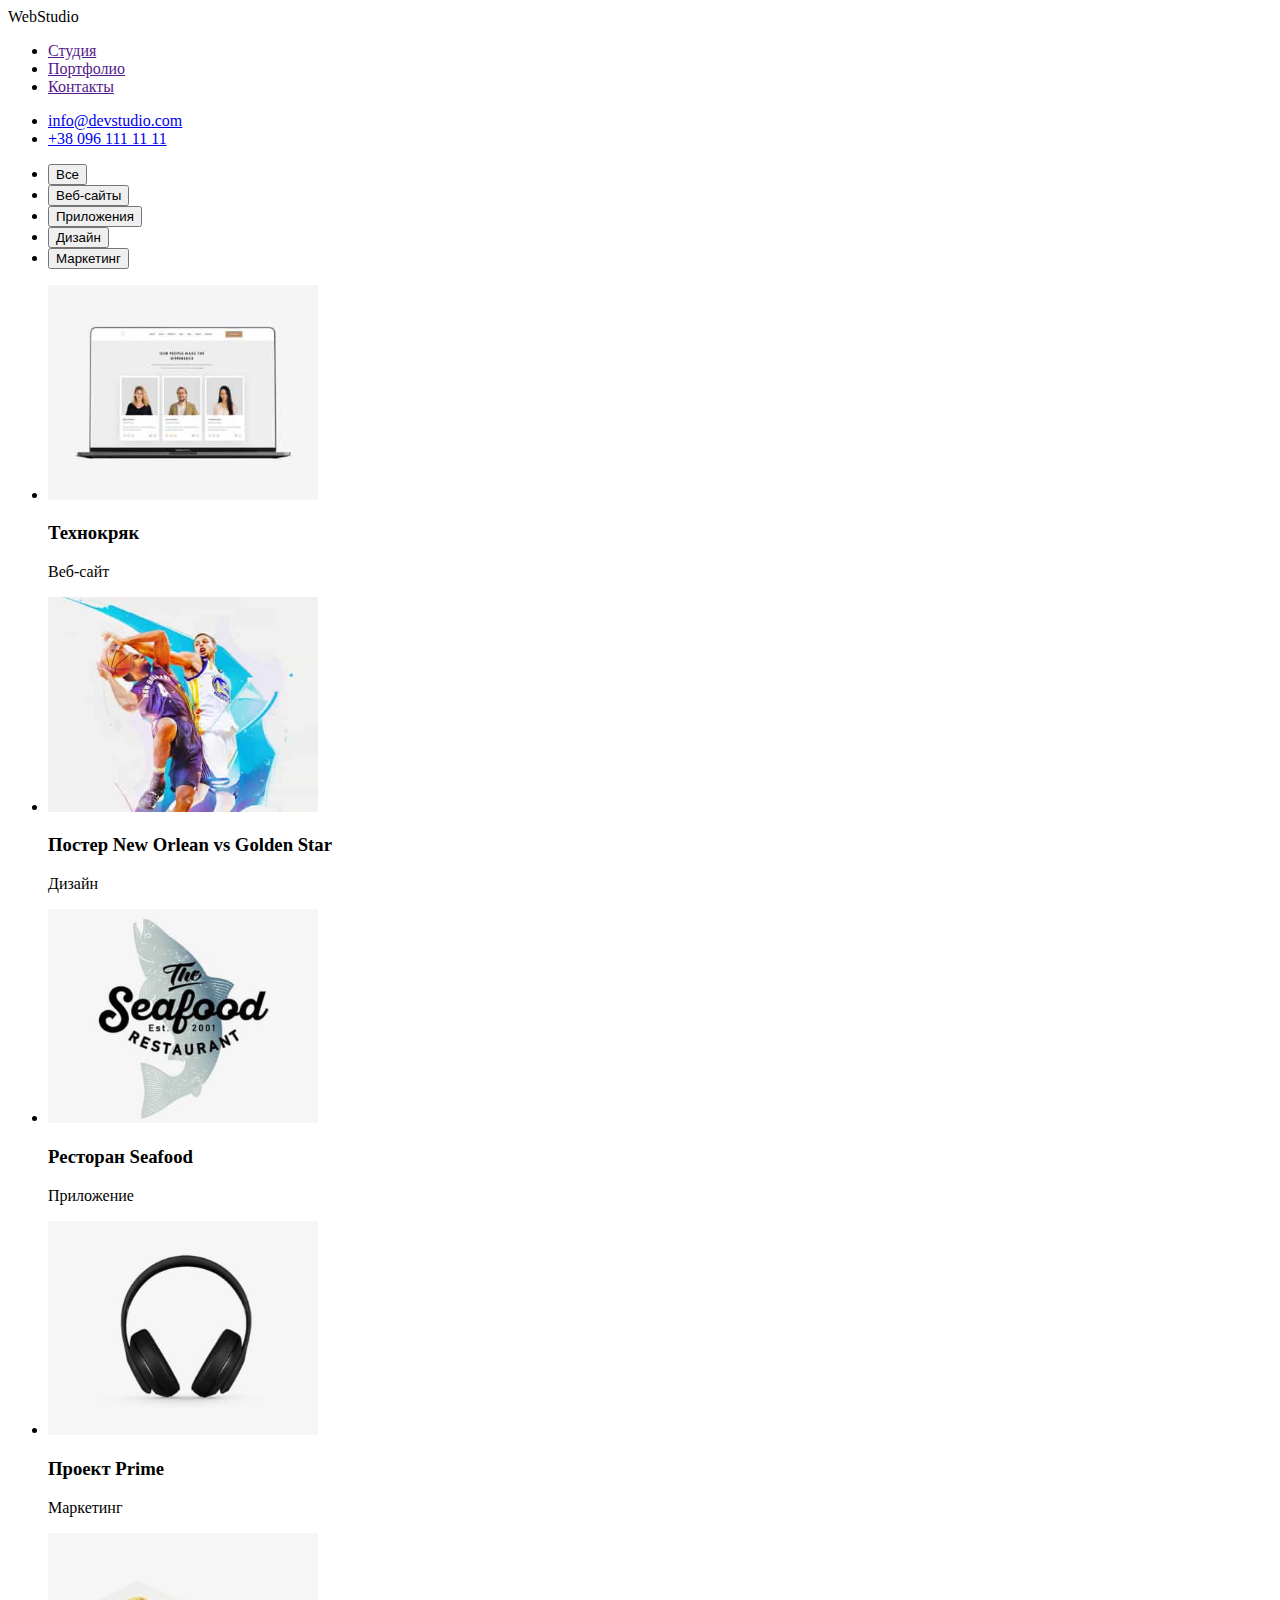
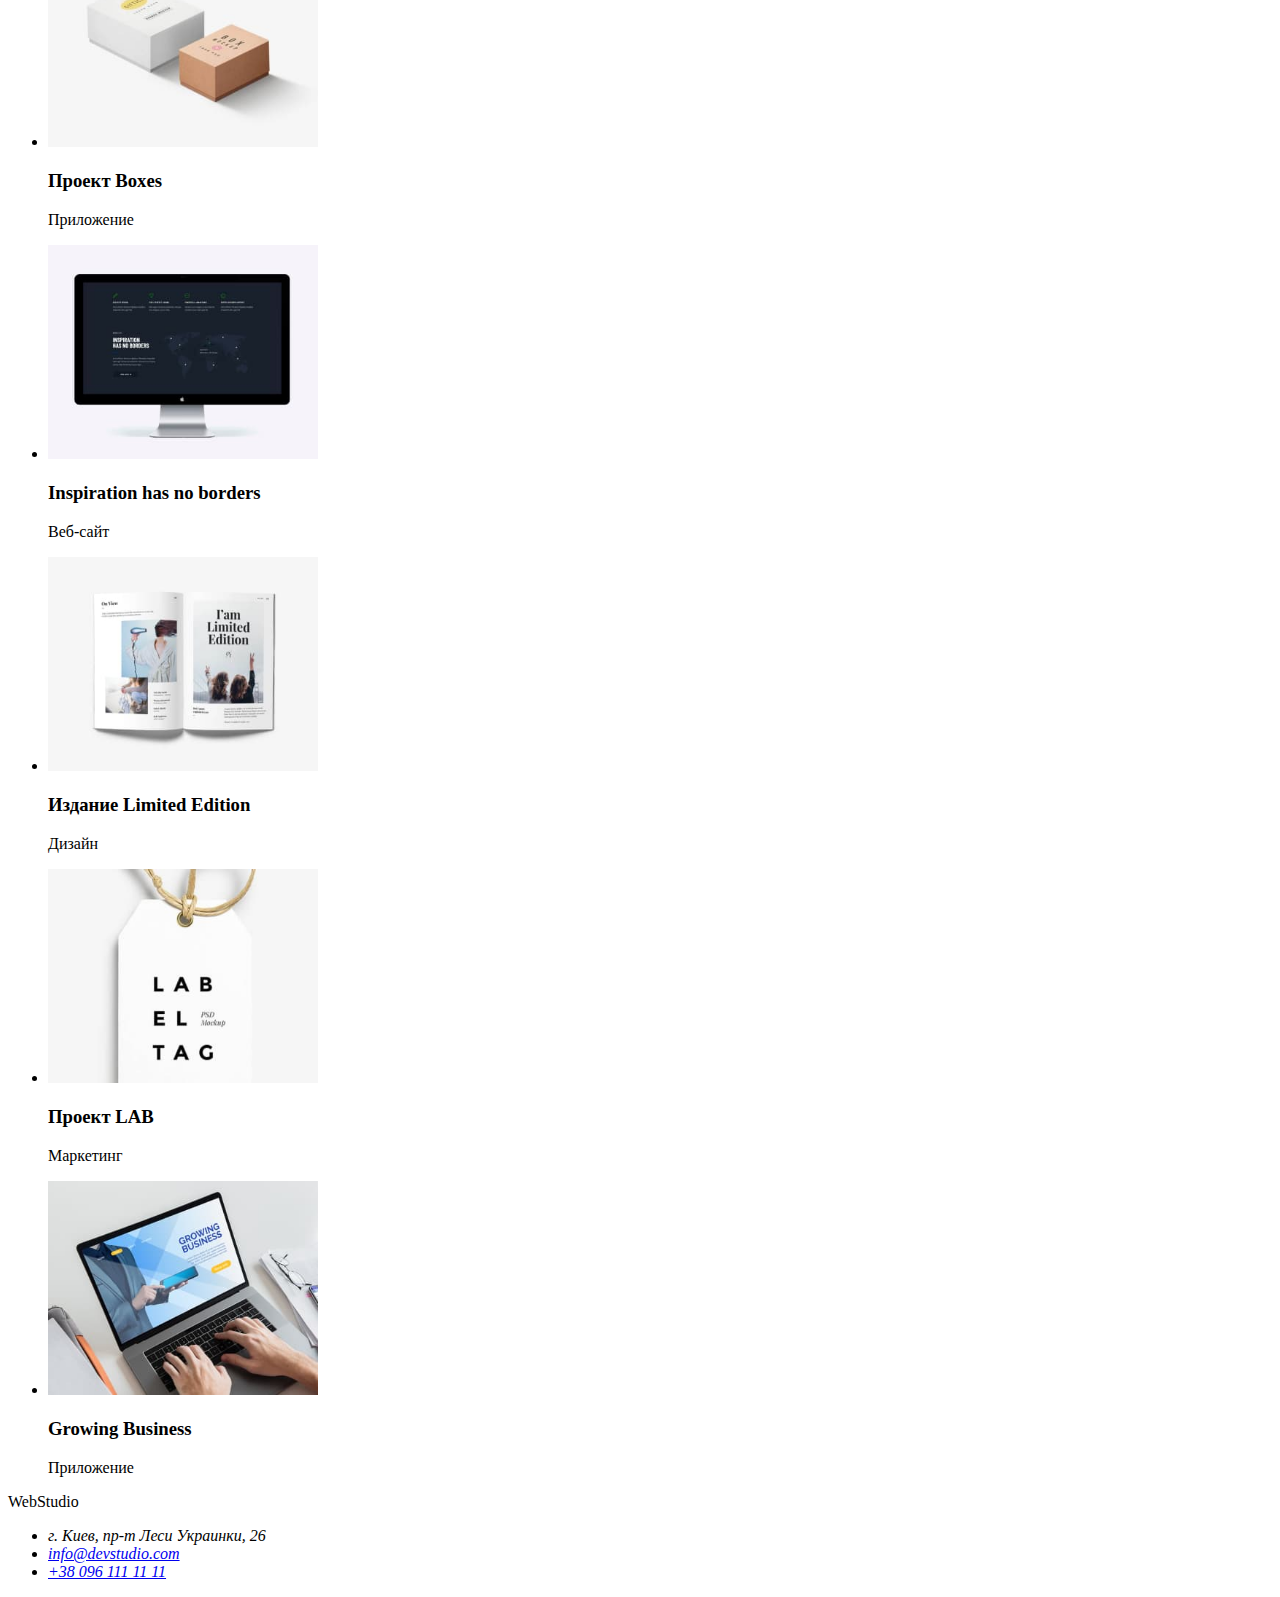
==== portfolio.html @ 431fdb46 "add images" ====
<!DOCTYPE html>
<html lang="ru">
  <head>
    <meta charset="UTF-8" />
    <meta http-equiv="X-UA-Compatible" content="IE=edge" />
    <meta name="viewport" content="width=device-width, initial-scale=1.0" />
    <title>Portfolio</title>
  </head>
  <body>
    <header>
      <a>WebStudio</a>
      <nav>
        <ul>
          <li>
            <a href="">Студия</a>
          </li>
          <li>
            <a href="">Портфолио</a>
          </li>
          <li>
            <a href="">Контакты</a>
          </li>
        </ul>
      </nav>
      <ul>
        <li>
          <a href="mailto:info@devstudio.com">info@devstudio.com</a>
        </li>
        <li>
          <a href="tel:+380961111111"> +38 096 111 11 11</a>
        </li>
      </ul>
    </header>
    <main>
      <section>
        <ul>
          <li><button type="button">Все</button></li>
          <li><button type="button">Веб-сайты</button></li>
          <li><button type="button">Приложения</button></li>
          <li><button type="button">Дизайн</button></li>
          <li><button type="button">Маркетинг</button></li>
        </ul>
      </section>
      <section>
        <ul>
          <li>
            <img src="./images/techcrack.jpg" alt="techcrack" width="270px" />
            <h3>Технокряк</h3>
            <p>Веб-сайт</p>
          </li>
          <li>
            <img src="./images/poster.jpg" alt="poster" width="270px" />
            <h3>Постер New Orlean vs Golden Star</h3>
            <p>Дизайн</p>
          </li>
          <li>
            <img src="./images/seafood.jpg" alt="seafood" width="270px" />
            <h3>Ресторан Seafood</h3>
            <p>Приложение</p>
          </li>
          <li>
            <img src="./images/prime.jpg" alt="prime" width="270px" />
            <h3>Проект Prime</h3>
            <p>Маркетинг</p>
          </li>
          <li>
            <img src="./images/boxes.jpg" alt="boxes" width="270px" />
            <h3>Проект Boxes</h3>
            <p>Приложение</p>
          </li>
          <li>
            <img src="./images/noborders.jpg" alt="noborders" width="270px" />
            <h3>Inspiration has no borders</h3>
            <p>Веб-сайт</p>
          </li>
          <li>
            <img src="./images/limedition.jpg" alt="limedition" width="270px" />
            <h3>Издание Limited Edition</h3>
            <p>Дизайн</p>
          </li>
          <li>
            <img src="./images/lab.jpg" alt="lab" width="270px" />
            <h3>Проект LAB</h3>
            <p>Маркетинг</p>
          </li>
          <li>
            <img src="./images/gbusiness.jpg" alt="gbusiness" width="270px" />
            <h3>Growing Business</h3>
            <p>Приложение</p>
          </li>
        </ul>
      </section>
    </main>
    <footer>
      <a>WebStudio</a>
      <address>
        <ul>
          <li>г. Киев, пр-т Леси Украинки, 26</li>
          <li><a href="mailto:info@devstudio.com">info@devstudio.com</a></li>
          <li><a href="tel:+380961111111"> +38 096 111 11 11</a></li>
        </ul>
      </address>
    </footer>
  </body>
</html>
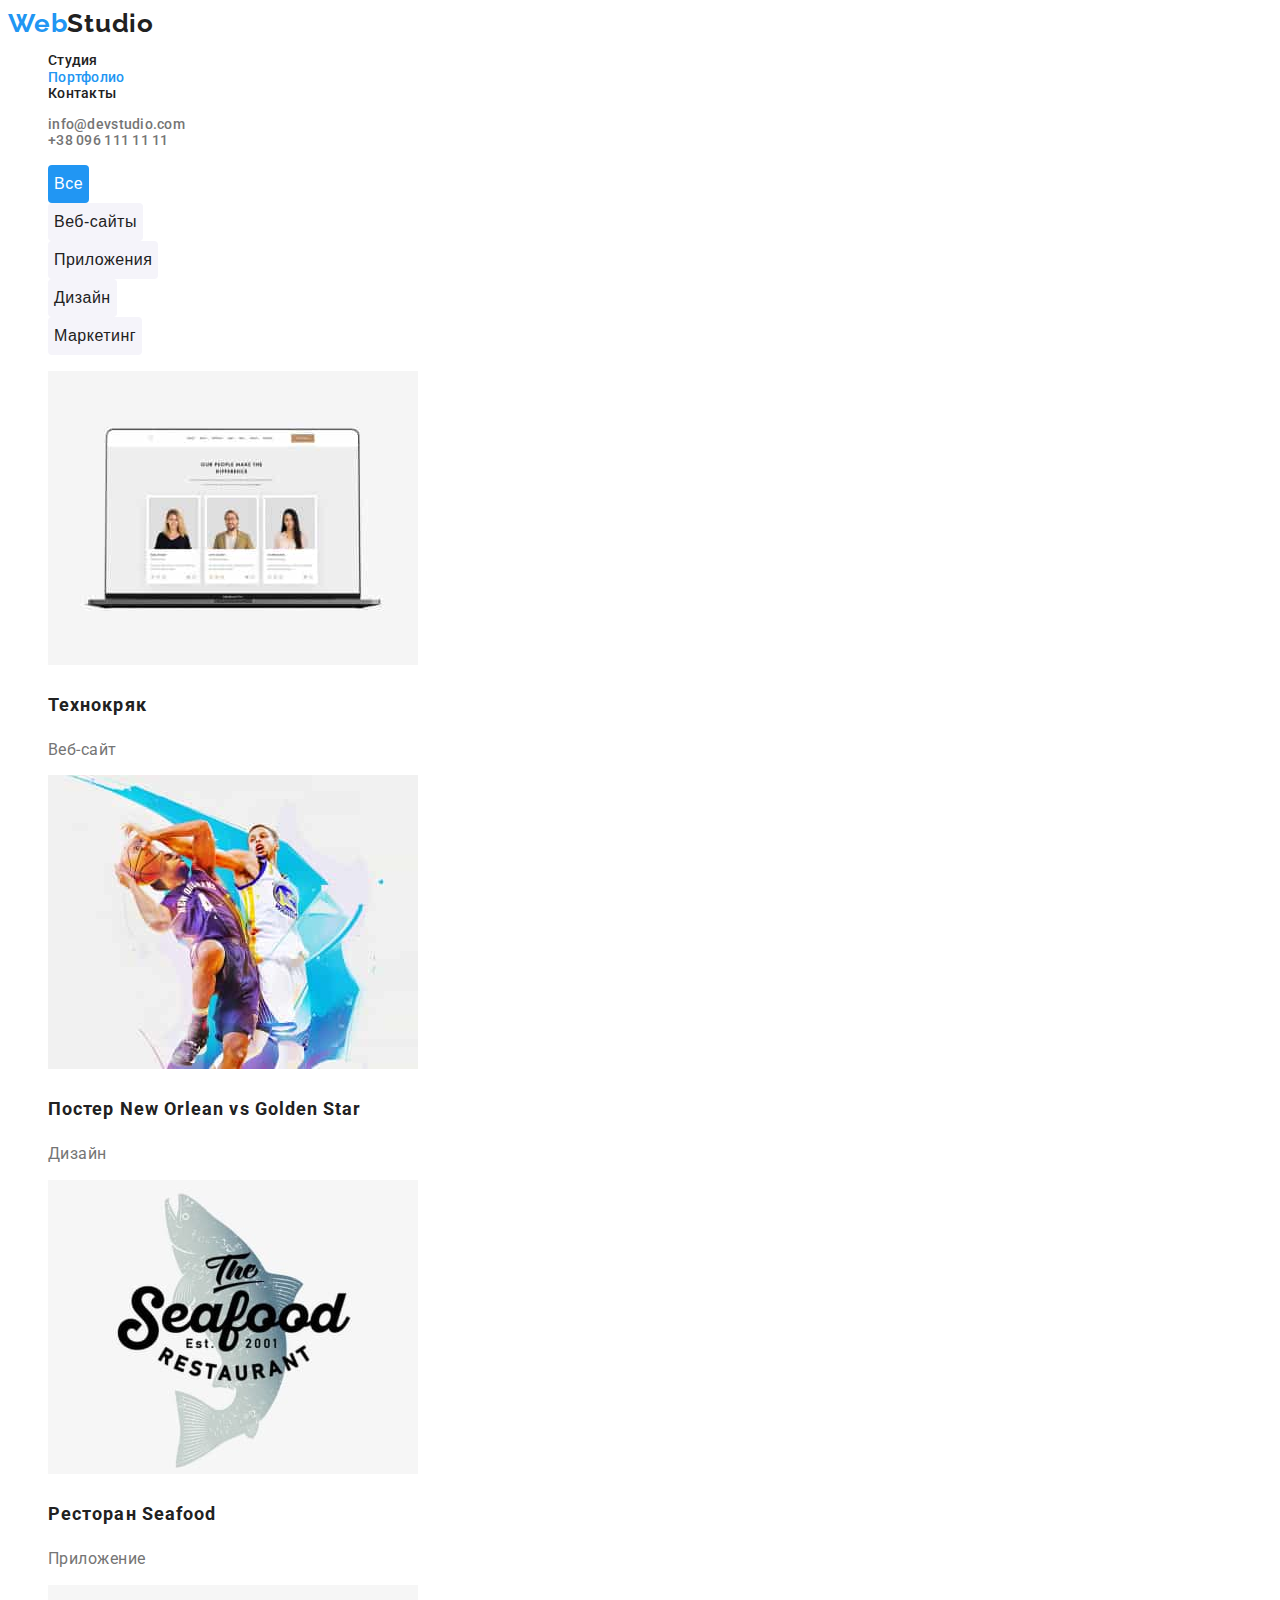
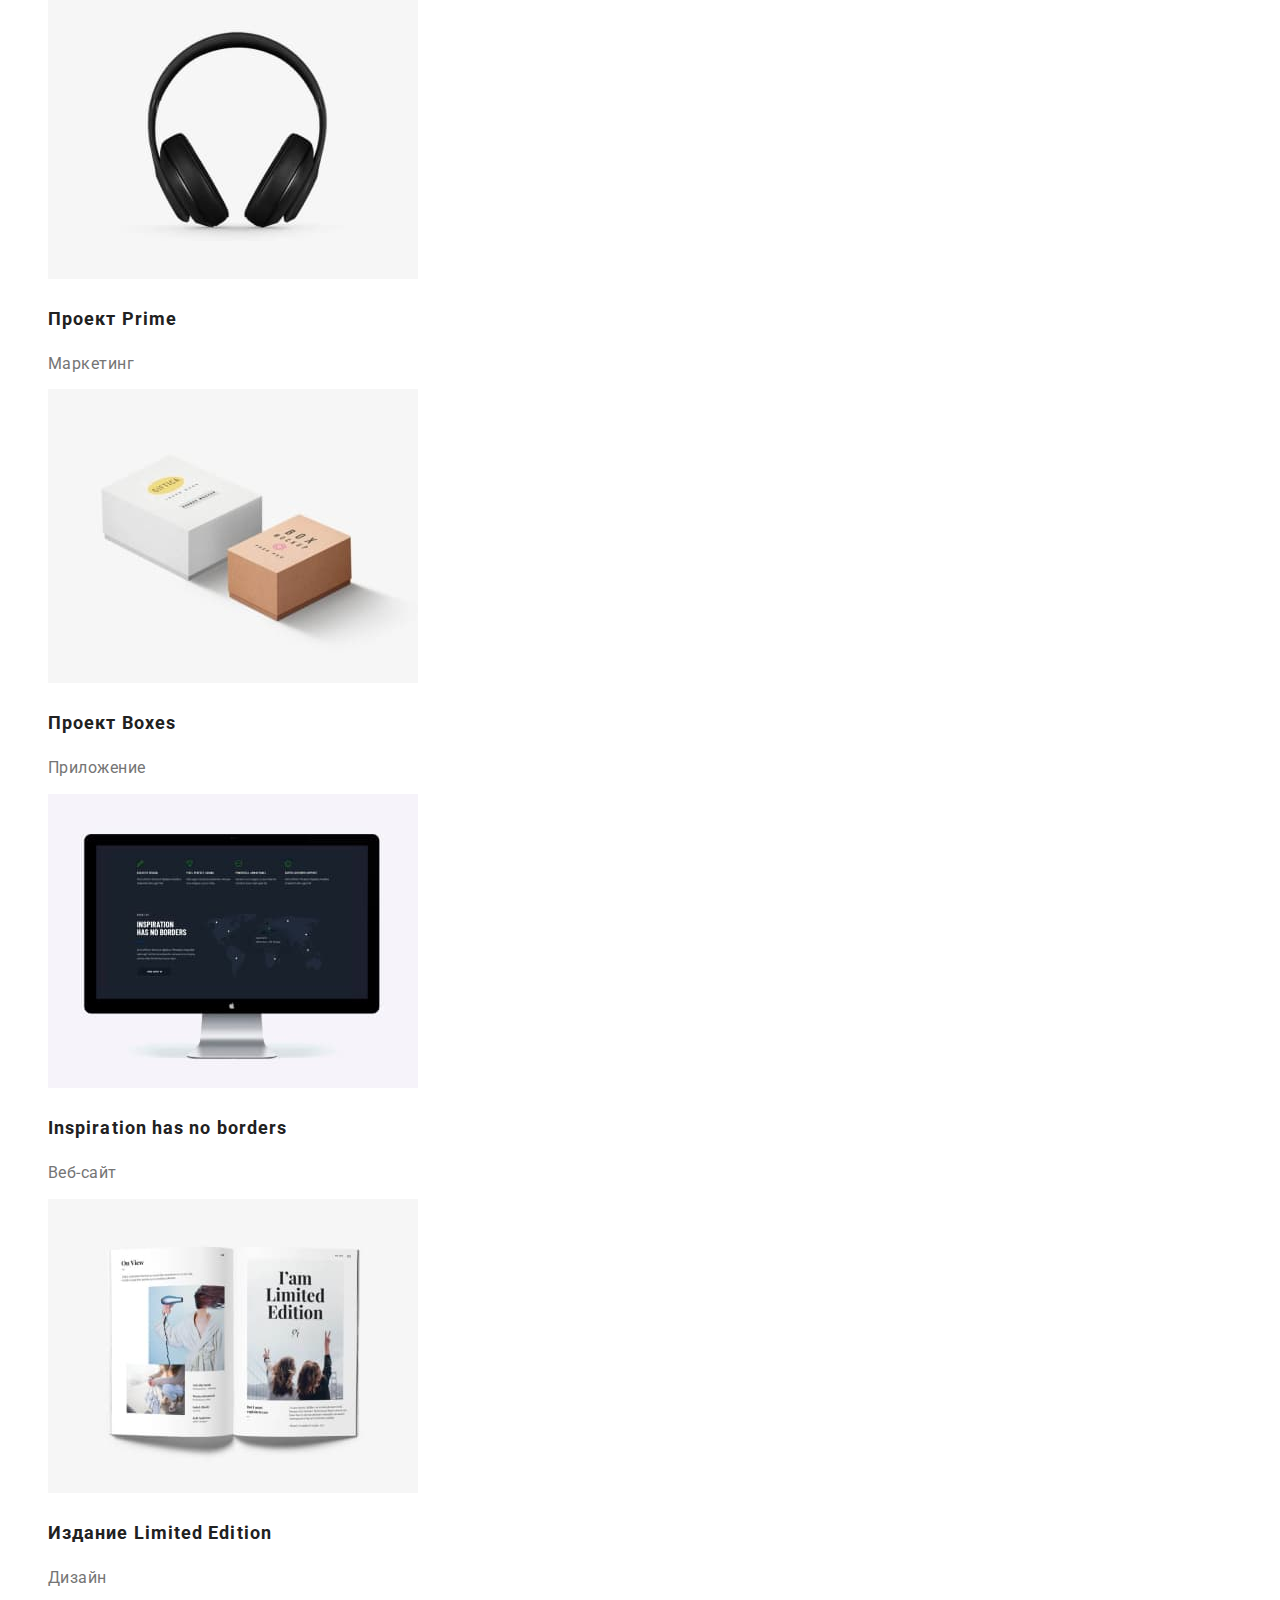
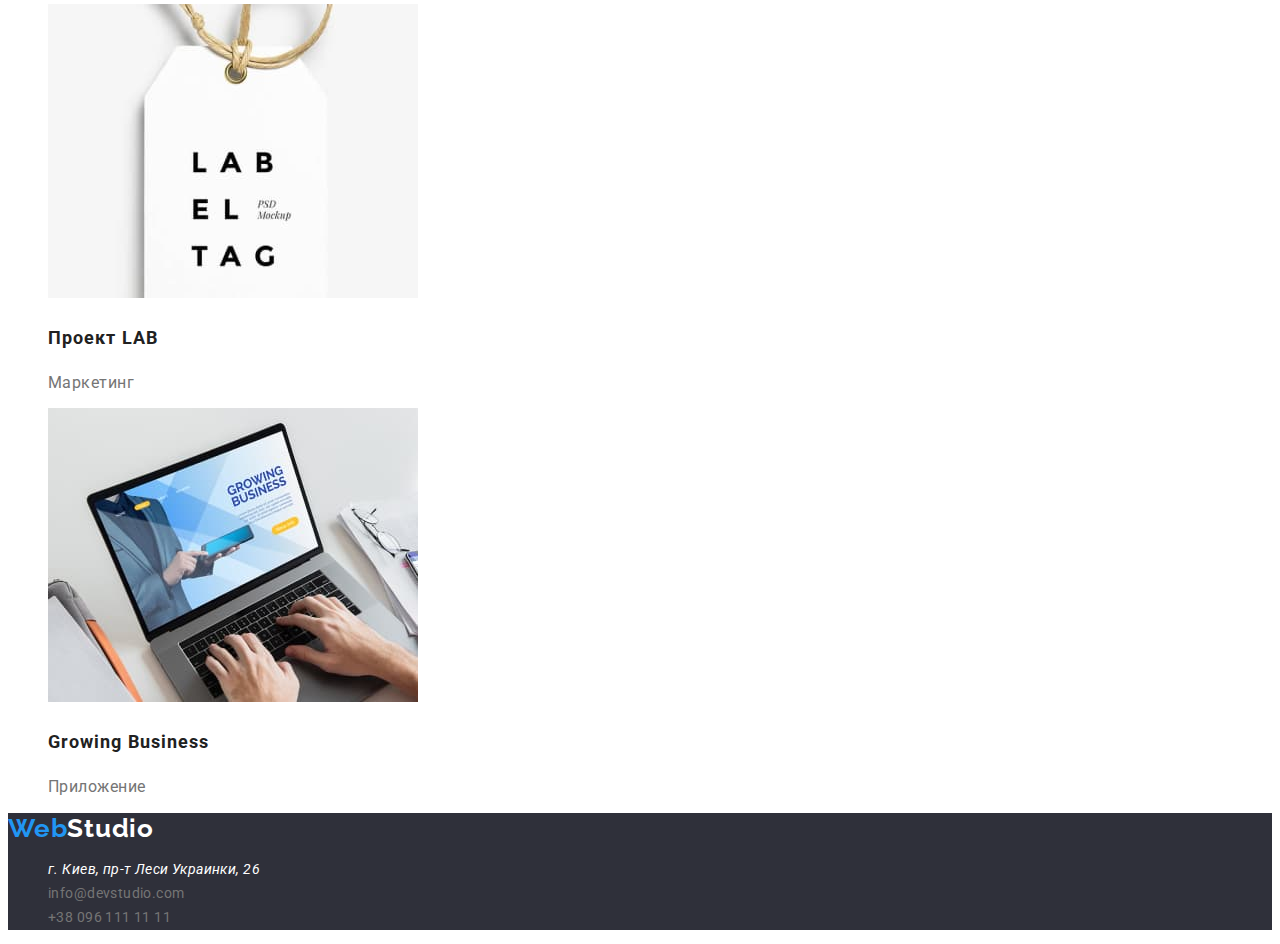
==== commit bc203457: "homework2" ====
--- a/portfolio.html
+++ b/portfolio.html
@@ -5,99 +5,115 @@
     <meta http-equiv="X-UA-Compatible" content="IE=edge" />
     <meta name="viewport" content="width=device-width, initial-scale=1.0" />
     <title>Portfolio</title>
+    <link rel="preconnect" href="https://fonts.gstatic.com" />
+    <link
+      href="https://fonts.googleapis.com/css2?family=Raleway:wght@700&family=Roboto:wght@400;500;700;900&display=swap"
+      rel="stylesheet"
+    />
+    <link rel="stylesheet" href="./css/styles.css" />
   </head>
   <body>
-    <header>
-      <a>WebStudio</a>
+    <header class="header">
+      <a class="logo"><span class="logo-span">Web</span>Studio</a>
       <nav>
-        <ul>
+        <ul class="list nav-list">
           <li>
-            <a href="">Студия</a>
+            <a class="link" href="./index.html">Студия</a>
           </li>
           <li>
-            <a href="">Портфолио</a>
+            <a class="link active" href="./portfolio.html">Портфолио</a>
           </li>
           <li>
-            <a href="">Контакты</a>
+            <a class="link" href="">Контакты</a>
           </li>
         </ul>
       </nav>
-      <ul>
+      <ul class="list media-list">
         <li>
-          <a href="mailto:info@devstudio.com">info@devstudio.com</a>
+          <a class="link" href="mailto:info@devstudio.com"
+            >info@devstudio.com</a
+          >
         </li>
         <li>
-          <a href="tel:+380961111111"> +38 096 111 11 11</a>
+          <a class="link" href="tel:+380961111111"> +38 096 111 11 11</a>
         </li>
       </ul>
     </header>
     <main>
+      <!-- <h1>Portfolio</h1> -->
       <section>
-        <ul>
-          <li><button type="button">Все</button></li>
-          <li><button type="button">Веб-сайты</button></li>
-          <li><button type="button">Приложения</button></li>
-          <li><button type="button">Дизайн</button></li>
-          <li><button type="button">Маркетинг</button></li>
+        <ul class="list">
+          <li><button class="filter filter-all" type="button">Все</button></li>
+          <li><button class="filter" type="button">Веб-сайты</button></li>
+          <li><button class="filter" type="button">Приложения</button></li>
+          <li><button class="filter" type="button">Дизайн</button></li>
+          <li><button class="filter" type="button">Маркетинг</button></li>
         </ul>
       </section>
       <section>
-        <ul>
+        <!-- <h2>Projects</h2> -->
+        <ul class="list">
           <li>
-            <img src="./images/techcrack.jpg" alt="techcrack" width="270px" />
-            <h3>Технокряк</h3>
-            <p>Веб-сайт</p>
+            <img src="./images/techcrack.jpg" alt="techcrack" width="370px" />
+            <h3 class="project-title">Технокряк</h3>
+            <p class="project-type">Веб-сайт</p>
           </li>
           <li>
-            <img src="./images/poster.jpg" alt="poster" width="270px" />
-            <h3>Постер New Orlean vs Golden Star</h3>
-            <p>Дизайн</p>
+            <img src="./images/poster.jpg" alt="poster" width="370px" />
+            <h3 class="project-title">Постер New Orlean vs Golden Star</h3>
+            <p class="project-type">Дизайн</p>
           </li>
           <li>
-            <img src="./images/seafood.jpg" alt="seafood" width="270px" />
-            <h3>Ресторан Seafood</h3>
-            <p>Приложение</p>
+            <img src="./images/seafood.jpg" alt="seafood" width="370px" />
+            <h3 class="project-title">Ресторан Seafood</h3>
+            <p class="project-type">Приложение</p>
           </li>
           <li>
-            <img src="./images/prime.jpg" alt="prime" width="270px" />
-            <h3>Проект Prime</h3>
-            <p>Маркетинг</p>
+            <img src="./images/prime.jpg" alt="prime" width="370px" />
+            <h3 class="project-title">Проект Prime</h3>
+            <p class="project-type">Маркетинг</p>
           </li>
           <li>
-            <img src="./images/boxes.jpg" alt="boxes" width="270px" />
-            <h3>Проект Boxes</h3>
-            <p>Приложение</p>
+            <img src="./images/boxes.jpg" alt="boxes" width="370px" />
+            <h3 class="project-title">Проект Boxes</h3>
+            <p class="project-type">Приложение</p>
           </li>
           <li>
-            <img src="./images/noborders.jpg" alt="noborders" width="270px" />
-            <h3>Inspiration has no borders</h3>
-            <p>Веб-сайт</p>
+            <img src="./images/noborders.jpg" alt="noborders" width="370px" />
+            <h3 class="project-title">Inspiration has no borders</h3>
+            <p class="project-type">Веб-сайт</p>
           </li>
           <li>
-            <img src="./images/limedition.jpg" alt="limedition" width="270px" />
-            <h3>Издание Limited Edition</h3>
-            <p>Дизайн</p>
+            <img src="./images/limedition.jpg" alt="limedition" width="370px" />
+            <h3 class="project-title">Издание Limited Edition</h3>
+            <p class="project-type">Дизайн</p>
           </li>
           <li>
-            <img src="./images/lab.jpg" alt="lab" width="270px" />
-            <h3>Проект LAB</h3>
-            <p>Маркетинг</p>
+            <img src="./images/lab.jpg" alt="lab" width="370px" />
+            <h3 class="project-title">Проект LAB</h3>
+            <p class="project-type">Маркетинг</p>
           </li>
           <li>
-            <img src="./images/gbusiness.jpg" alt="gbusiness" width="270px" />
-            <h3>Growing Business</h3>
-            <p>Приложение</p>
+            <img src="./images/gbusiness.jpg" alt="gbusiness" width="370px" />
+            <h3 class="project-title">Growing Business</h3>
+            <p class="project-type">Приложение</p>
           </li>
         </ul>
       </section>
     </main>
-    <footer>
-      <a>WebStudio</a>
+    <footer class="contacts">
+      <a class="logo"><span class="logo-span">Web</span>Studio</a>
       <address>
-        <ul>
+        <ul class="list address-list">
           <li>г. Киев, пр-т Леси Украинки, 26</li>
-          <li><a href="mailto:info@devstudio.com">info@devstudio.com</a></li>
-          <li><a href="tel:+380961111111"> +38 096 111 11 11</a></li>
+          <li>
+            <a class="link" href="mailto:info@devstudio.com"
+              >info@devstudio.com</a
+            >
+          </li>
+          <li>
+            <a class="link" href="tel:+380961111111"> +38 096 111 11 11</a>
+          </li>
         </ul>
       </address>
     </footer>
--- a/css/styles.css
+++ b/css/styles.css
@@ -0,0 +1,166 @@
+/* variables  */
+:root {
+  --accent-color: #2196f3;
+  --white-color: #ffffff;
+  --main-text-color: #212121;
+  --text-color: #757575;
+  --background-dark-color: #2f303a;
+  --background-light-color: #f5f4fa;
+  --main-font: Roboto, sans-serif;
+  --accent-font: Raleway, sans-serif;
+}
+body {
+  font-family: var(--main-font);
+  font-style: normal;
+  color: var(--main-text-color);
+}
+.header .nav-list .active {
+  color: var(--accent-color);
+}
+.list {
+  list-style: none;
+}
+.link {
+  text-decoration: none;
+}
+.section-title {
+  font-weight: bold;
+  font-size: 36px;
+  line-height: 1.171;
+  letter-spacing: 0.03em;
+}
+
+/* HEADER STYLE */
+.header {
+  background: var(--white-color);
+}
+.logo {
+  font-family: var(--accent-font);
+  font-size: 26px;
+  font-weight: bold;
+  line-height: 1.173;
+  letter-spacing: 0.03em;
+}
+.logo-span {
+  color: var(--accent-color);
+}
+.header .list {
+  font-weight: 500;
+  font-size: 14px;
+  line-height: 1.172;
+  letter-spacing: 0.02em;
+  cursor: pointer;
+}
+.nav-list .link {
+  color: var(--main-text-color);
+}
+.media-list .link {
+  color: var(--text-color);
+}
+.header .link:hover,
+.header .link:focus {
+  color: var(--accent-color);
+}
+/* Hero section */
+.hero {
+  background: var(--background-dark-color);
+  color: var(--white-color);
+}
+.hero-title {
+  font-weight: 900;
+  font-size: 44px;
+  line-height: 1.362;
+  letter-spacing: 0.06em;
+  text-transform: uppercase;
+}
+.hero .sign-button {
+  background-color: var(--accent-color);
+  color: var(--white-color);
+  font-weight: bold;
+  font-size: 16px;
+
+  line-height: 1.875;
+  letter-spacing: 0.06em;
+  cursor: pointer;
+}
+
+/* Service style*/
+.service .title {
+  font-weight: bold;
+  font-size: 14px;
+  line-height: 1.172;
+  letter-spacing: 0.03em;
+  text-transform: uppercase;
+}
+.service-text {
+  color: var(--text-color);
+  font-size: 14px;
+  line-height: 1.714;
+  letter-spacing: 0.03em;
+}
+
+/*TEAM STYLE */
+.team {
+  background: var(--background-light-color);
+}
+.member-name {
+  font-weight: 500;
+  font-size: 16px;
+  line-height: 1.171;
+  letter-spacing: 0.03em;
+}
+.member-position,
+.project-type {
+  color: var(--text-color);
+  font-size: 16px;
+  line-height: 1.171;
+  letter-spacing: 0.03em;
+}
+/* buttons filters */
+.filter {
+  background: #f5f4fa;
+  border-radius: 4px;
+  border-width: 0px;
+  color: var(--main-text-color);
+  font-weight: 500;
+  font-size: 16px;
+  line-height: 1.625;
+  letter-spacing: 0.03em;
+  height: 38px;
+}
+.filter-all {
+  background: var(--accent-color);
+  color: var(--white-color);
+}
+
+.filter:hover {
+  border-width: 2px;
+  border-color: var(--accent-color);
+}
+/* Projects */
+.project-title {
+  font-weight: bold;
+  font-size: 18px;
+  line-height: 2;
+  letter-spacing: 0.06em;
+}
+/*CONTACTS STYLE */
+.contacts {
+  background: var(--background-dark-color);
+  color: var(--white-color);
+}
+.address-list {
+  font-size: 14px;
+  line-height: 1.714;
+  letter-spacing: 0.03em;
+}
+.address-list .link {
+  font-style: normal;
+  color: var(--white-color);
+}
+.address-list .link {
+  color: var(--text-color);
+}
+.address-list .link:hover {
+  color: var(--white-color);
+}
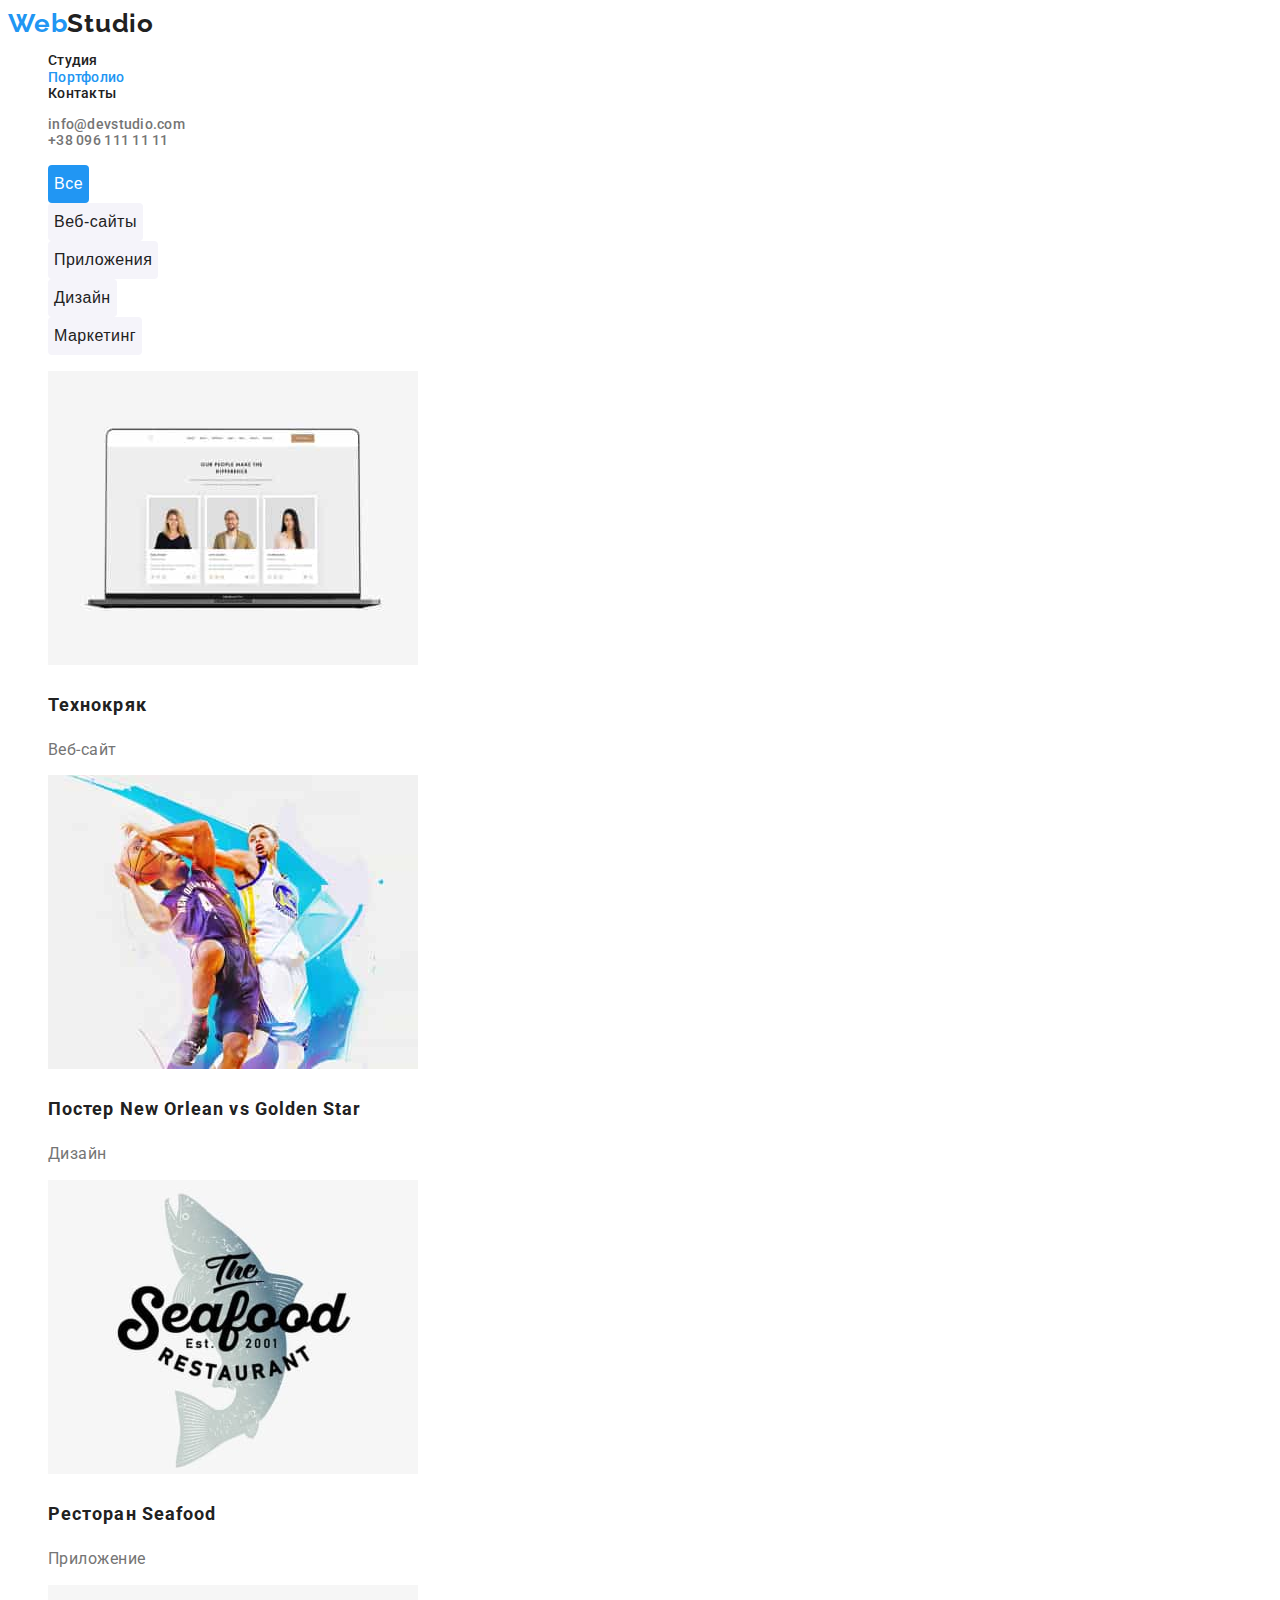
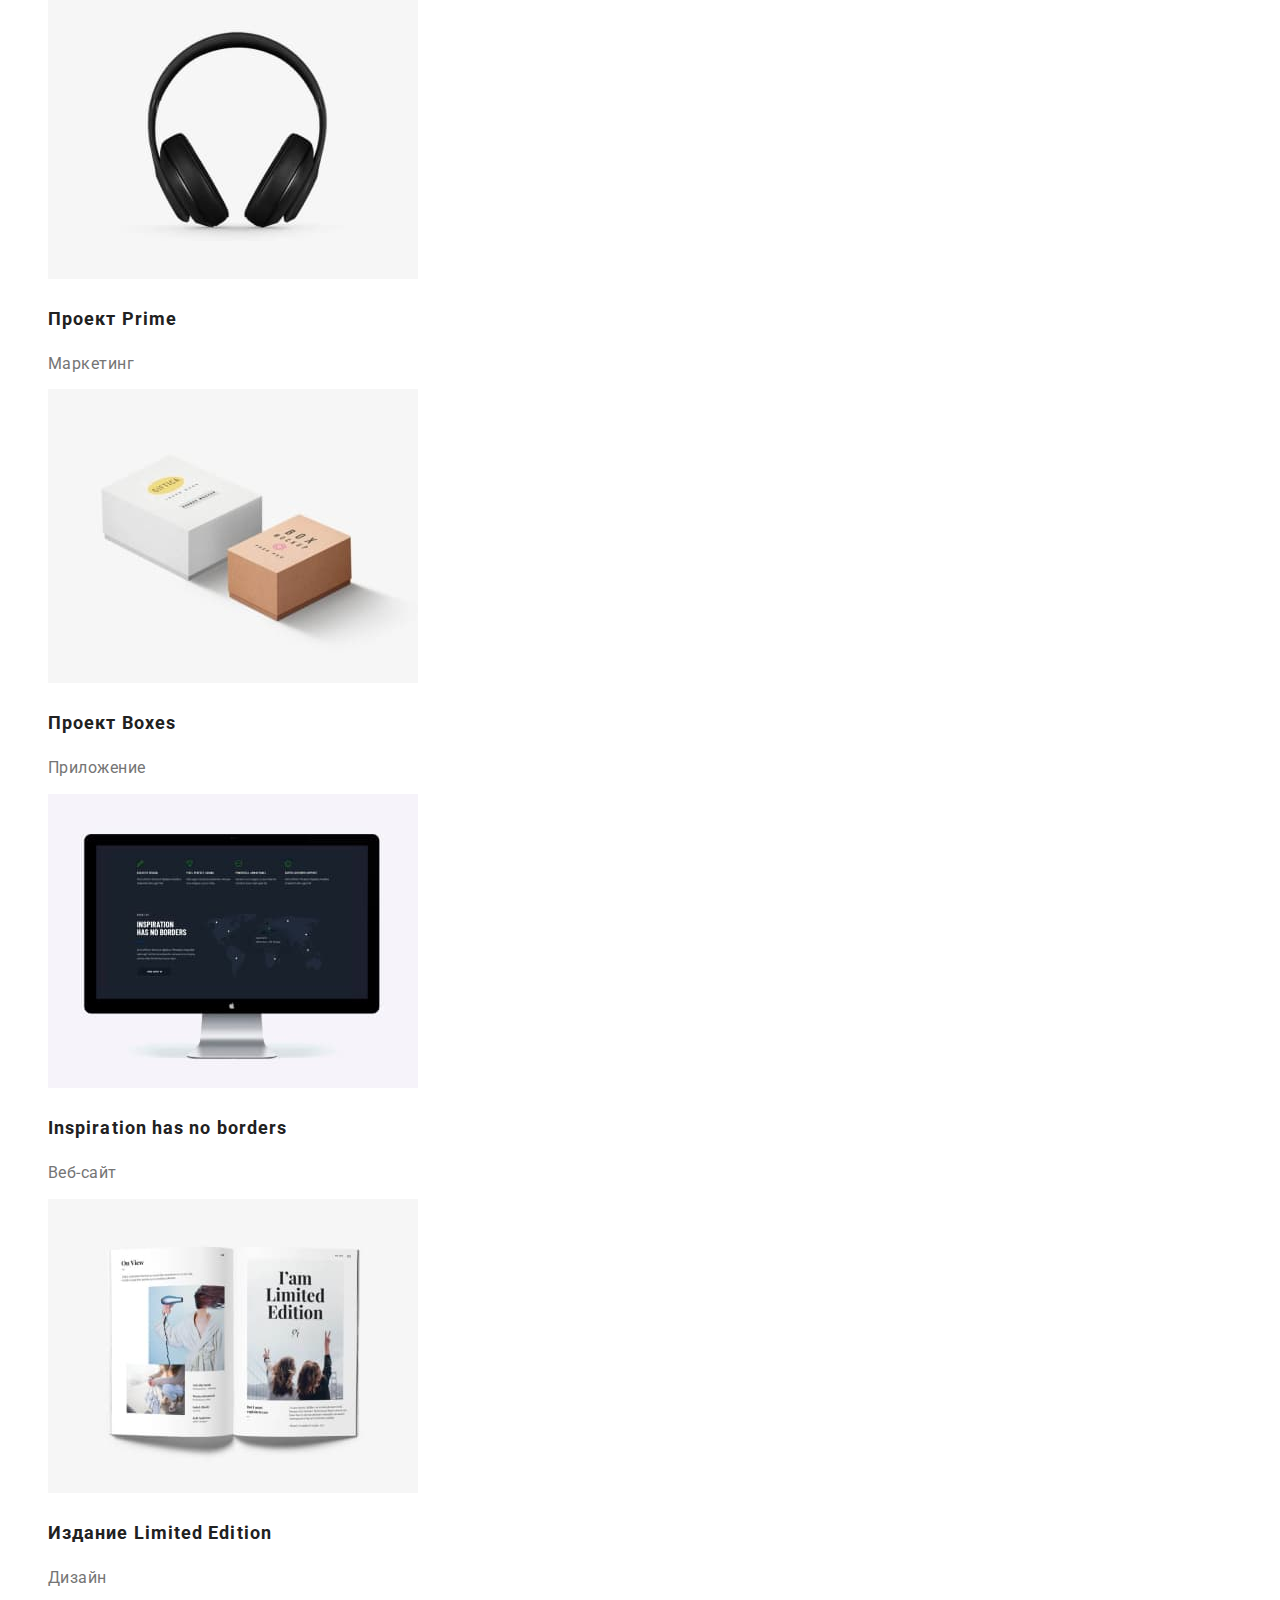
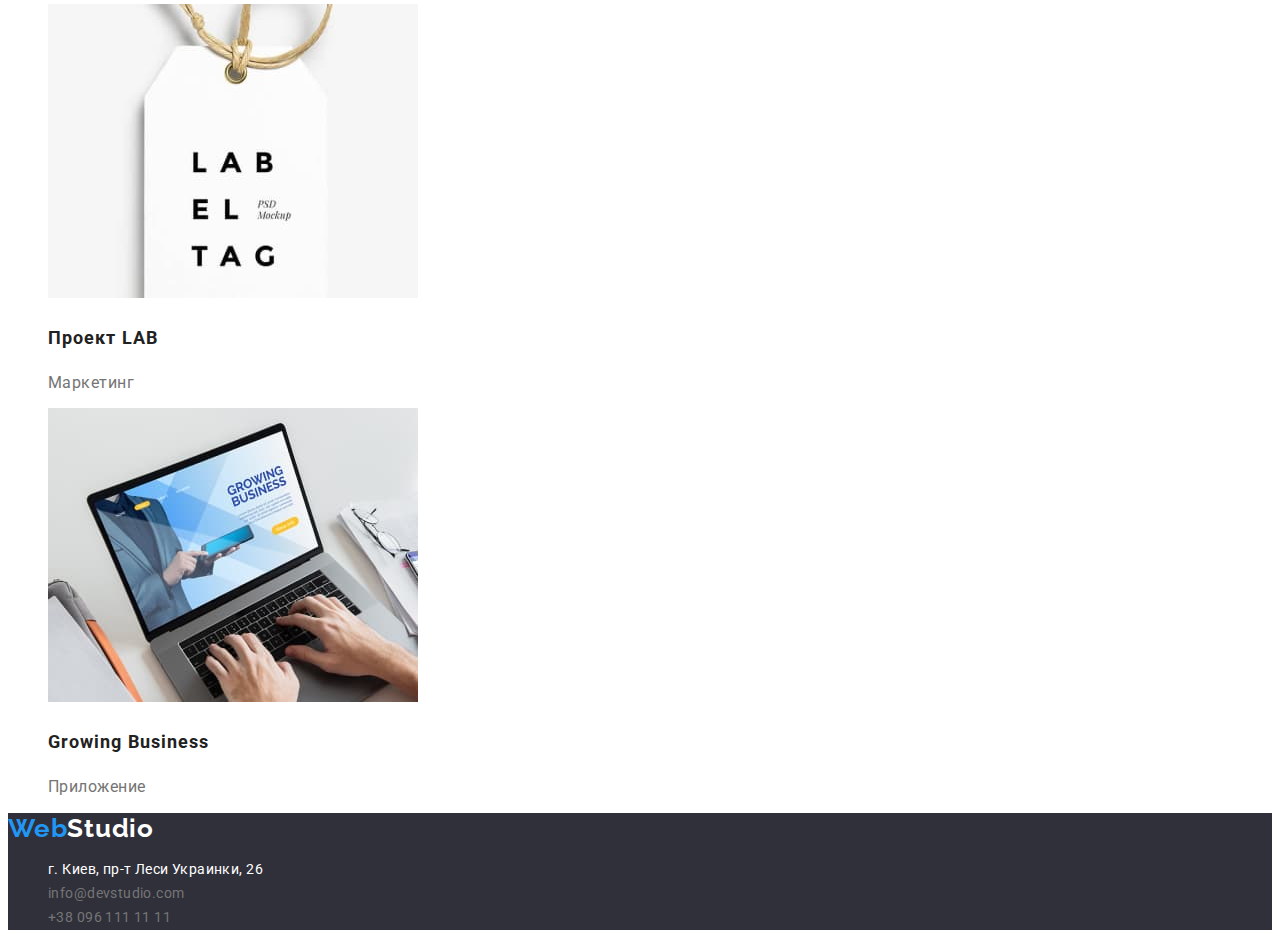
==== commit 4adcf546: "fixed" ====
--- a/portfolio.html
+++ b/portfolio.html
@@ -40,8 +40,8 @@
       </ul>
     </header>
     <main>
-      <!-- <h1>Portfolio</h1> -->
       <section>
+        <!-- <h1>Portfolio</h1> -->
         <ul class="list">
           <li><button class="filter filter-all" type="button">Все</button></li>
           <li><button class="filter" type="button">Веб-сайты</button></li>
@@ -49,52 +49,49 @@
           <li><button class="filter" type="button">Дизайн</button></li>
           <li><button class="filter" type="button">Маркетинг</button></li>
         </ul>
-      </section>
-      <section>
-        <!-- <h2>Projects</h2> -->
         <ul class="list">
           <li>
-            <img src="./images/techcrack.jpg" alt="techcrack" width="370px" />
+            <img src="./images/techcrack.jpg" alt="techcrack" width="370" />
             <h3 class="project-title">Технокряк</h3>
             <p class="project-type">Веб-сайт</p>
           </li>
           <li>
-            <img src="./images/poster.jpg" alt="poster" width="370px" />
+            <img src="./images/poster.jpg" alt="poster" width="370" />
             <h3 class="project-title">Постер New Orlean vs Golden Star</h3>
             <p class="project-type">Дизайн</p>
           </li>
           <li>
-            <img src="./images/seafood.jpg" alt="seafood" width="370px" />
+            <img src="./images/seafood.jpg" alt="seafood" width="370" />
             <h3 class="project-title">Ресторан Seafood</h3>
             <p class="project-type">Приложение</p>
           </li>
           <li>
-            <img src="./images/prime.jpg" alt="prime" width="370px" />
+            <img src="./images/prime.jpg" alt="prime" width="370" />
             <h3 class="project-title">Проект Prime</h3>
             <p class="project-type">Маркетинг</p>
           </li>
           <li>
-            <img src="./images/boxes.jpg" alt="boxes" width="370px" />
+            <img src="./images/boxes.jpg" alt="boxes" width="370" />
             <h3 class="project-title">Проект Boxes</h3>
             <p class="project-type">Приложение</p>
           </li>
           <li>
-            <img src="./images/noborders.jpg" alt="noborders" width="370px" />
+            <img src="./images/noborders.jpg" alt="noborders" width="370" />
             <h3 class="project-title">Inspiration has no borders</h3>
             <p class="project-type">Веб-сайт</p>
           </li>
           <li>
-            <img src="./images/limedition.jpg" alt="limedition" width="370px" />
+            <img src="./images/limedition.jpg" alt="limedition" width="370" />
             <h3 class="project-title">Издание Limited Edition</h3>
             <p class="project-type">Дизайн</p>
           </li>
           <li>
-            <img src="./images/lab.jpg" alt="lab" width="370px" />
+            <img src="./images/lab.jpg" alt="lab" width="370" />
             <h3 class="project-title">Проект LAB</h3>
             <p class="project-type">Маркетинг</p>
           </li>
           <li>
-            <img src="./images/gbusiness.jpg" alt="gbusiness" width="370px" />
+            <img src="./images/gbusiness.jpg" alt="gbusiness" width="370" />
             <h3 class="project-title">Growing Business</h3>
             <p class="project-type">Приложение</p>
           </li>
--- a/css/styles.css
+++ b/css/styles.css
@@ -76,6 +76,7 @@
 .hero .sign-button {
   background-color: var(--accent-color);
   color: var(--white-color);
+  border: none;
   font-weight: bold;
   font-size: 16px;
 
@@ -127,13 +128,15 @@
   line-height: 1.625;
   letter-spacing: 0.03em;
   height: 38px;
+  cursor: pointer;
 }
 .filter-all {
   background: var(--accent-color);
   color: var(--white-color);
 }
 
-.filter:hover {
+.filter:hover,
+.filter:focus {
   border-width: 2px;
   border-color: var(--accent-color);
 }
@@ -153,14 +156,12 @@
   font-size: 14px;
   line-height: 1.714;
   letter-spacing: 0.03em;
-}
-.address-list .link {
   font-style: normal;
-  color: var(--white-color);
 }
 .address-list .link {
   color: var(--text-color);
 }
-.address-list .link:hover {
+.address-list .link:hover,
+.address-list .link:focus {
   color: var(--white-color);
 }
